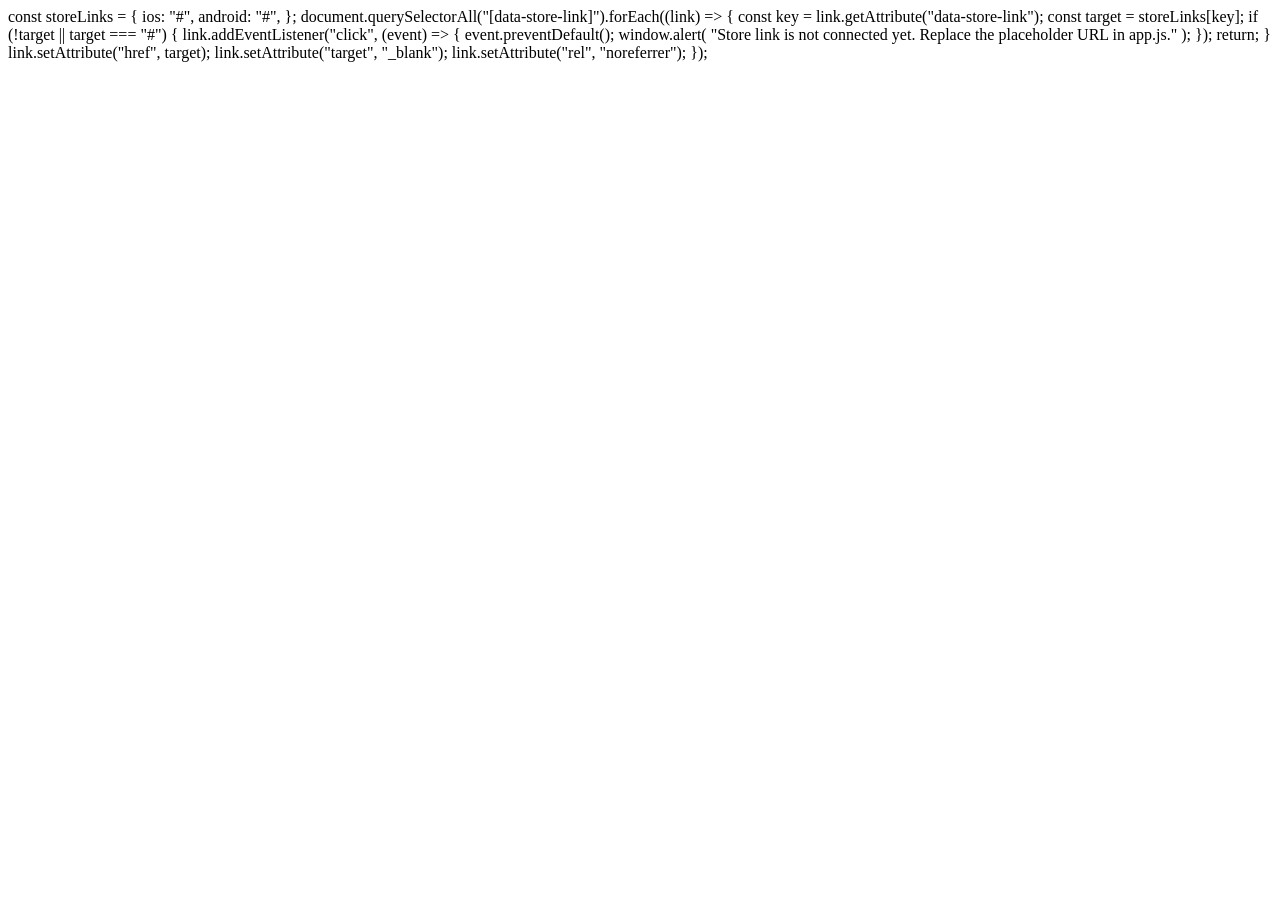
==== index.html @ 8aec55e8 "Create index.html" ====
<!DOCTYPE html>
<html lang="en">
  <head>
    <meta charset="UTF-8" />
    <meta name="viewport" content="width=device-width, initial-scale=1.0" />
    <meta http-equiv="refresh" content="0; url=./index.html" />
    <title>Ciphera</title>
  </head>
  <body></body>
</html>

const storeLinks = {
  ios: "#",
  android: "#",
};

document.querySelectorAll("[data-store-link]").forEach((link) => {
  const key = link.getAttribute("data-store-link");
  const target = storeLinks[key];

  if (!target || target === "#") {
    link.addEventListener("click", (event) => {
      event.preventDefault();
      window.alert(
        "Store link is not connected yet. Replace the placeholder URL in app.js."
      );
    });
    return;
  }

  link.setAttribute("href", target);
  link.setAttribute("target", "_blank");
  link.setAttribute("rel", "noreferrer");
});

<!DOCTYPE html>
<html lang="en">
  <head>
    <meta charset="UTF-8" />
    <meta name="viewport" content="width=device-width, initial-scale=1.0" />
    <title>Ciphera</title>
    <meta
      name="description"
      content="Ciphera helps users read conversation dynamics with cleaner summaries, deeper signals, and premium AI-assisted insights."
    />
    <link rel="preconnect" href="https://fonts.googleapis.com" />
    <link rel="preconnect" href="https://fonts.gstatic.com" crossorigin />
    <link
      href="https://fonts.googleapis.com/css2?family=Manrope:wght@500;600;700;800&display=swap"
      rel="stylesheet"
    />
    <link rel="stylesheet" href="./styles.css" />
  </head>
  <body>
    <div class="site-shell">
      <header class="topbar">
        <a class="brand" href="#top" aria-label="Ciphera home">
          <span class="brand-mark">C</span>
          <span class="brand-text">Ciphera</span>
        </a>

        <nav class="nav" aria-label="Primary">
          <a href="#features">Features</a>
          <a href="#how-it-works">How it works</a>
          <a href="#faq">FAQ</a>
          <a href="#download">Download</a>
        </nav>
      </header>

      <main id="top">
        <section class="hero">
          <div class="hero-copy">
            <p class="eyebrow">Conversation Intelligence</p>
            <h1>Understand the hidden rhythm behind a chat.</h1>
            <p class="hero-text">
              Ciphera turns raw conversations into clean, readable insight.
              Track emotional momentum, spot risk signals, unlock deeper AI
              interpretation, and move from guesswork to clarity.
            </p>

            <div class="hero-actions">
              <a class="button button-primary" href="#download">Get the app</a>
              <a class="button button-secondary" href="#features">See features</a>
            </div>

            <div class="hero-meta">
              <span>AI-assisted analysis</span>
              <span>Premium reports</span>
              <span>iOS and Android</span>
            </div>
          </div>

          <div class="hero-card">
            <div class="device-card">
              <div class="device-top">
                <span class="signal-pill">Live interpretation</span>
                <span class="status-dot"></span>
              </div>

              <div class="device-block">
                <p class="device-label">Emotional Heatmap</p>
                <strong>Attention is rising, but the tone is inconsistent.</strong>
              </div>

              <div class="device-grid">
                <div class="mini-card">
                  <span class="mini-label">Interest level</span>
                  <strong>78%</strong>
                </div>
                <div class="mini-card">
                  <span class="mini-label">Risk scan</span>
                  <strong>Medium</strong>
                </div>
                <div class="mini-card">
                  <span class="mini-label">Intent</span>
                  <strong>Mixed</strong>
                </div>
                <div class="mini-card">
                  <span class="mini-label">AI status</span>
                  <strong>Ready</strong>
                </div>
              </div>

              <div class="timeline-card">
                <div class="timeline-header">
                  <span>Conversation preview</span>
                  <span>Premium layer</span>
                </div>
                <div class="timeline-line line-warm"></div>
                <div class="timeline-line line-soft"></div>
                <div class="timeline-line line-neutral"></div>
              </div>
            </div>
          </div>
        </section>

        <section class="trust-strip">
          <div class="trust-item">
            <strong>Clear output</strong>
            <span>Readable summaries instead of noisy screens.</span>
          </div>
          <div class="trust-item">
            <strong>Premium depth</strong>
            <span>Unlock deeper layers only when users need more context.</span>
          </div>
          <div class="trust-item">
            <strong>Flexible access</strong>
            <span>Subscriptions and coin-based flows for advanced analysis.</span>
          </div>
        </section>

        <section class="section" id="features">
          <div class="section-head">
            <p class="eyebrow">Features</p>
            <h2>Built to make signals easier to understand.</h2>
            <p>
              Ciphera focuses on readable interpretation. The product keeps the
              analysis layer simple enough for quick decisions and deep enough
              for premium users who want more detail.
            </p>
          </div>

          <div class="feature-grid">
            <article class="feature-card">
              <h3>AI Assistant</h3>
              <p>
                Ask direct questions about a conversation and receive focused,
                structured responses without losing the broader context.
              </p>
            </article>

            <article class="feature-card">
              <h3>Signal Layers</h3>
              <p>
                Surface emotional movement, interest shifts, red flags, and
                intent clues in a cleaner analysis flow.
              </p>
            </article>

            <article class="feature-card">
              <h3>Premium Reports</h3>
              <p>
                Unlock fuller summaries, deeper modules, and expanded insight
                blocks when a user wants more than a preview.
              </p>
            </article>

            <article class="feature-card">
              <h3>Coins & Access</h3>
              <p>
                Support flexible usage with consumable packs for selected
                premium actions and focused advanced flows.
              </p>
            </article>
          </div>
        </section>

        <section class="section section-alt" id="how-it-works">
          <div class="section-head">
            <p class="eyebrow">How It Works</p>
            <h2>Simple input, structured insight.</h2>
          </div>

          <div class="steps">
            <article class="step-card">
              <span class="step-number">01</span>
              <h3>Bring in the conversation</h3>
              <p>
                Users paste messages or move through an analysis flow designed
                to gather the needed context.
              </p>
            </article>

            <article class="step-card">
              <span class="step-number">02</span>
              <h3>Read the signal stack</h3>
              <p>
                Ciphera organizes key indicators into readable sections instead
                of overwhelming the user with raw output.
              </p>
            </article>

            <article class="step-card">
              <span class="step-number">03</span>
              <h3>Go deeper when needed</h3>
              <p>
                Premium access and coin-based actions open deeper interpretation
                for users who want fuller analysis.
              </p>
            </article>
          </div>
        </section>

        <section class="section">
          <div class="section-head">
            <p class="eyebrow">Why Ciphera</p>
            <h2>Clean enough for everyday users, structured enough for growth.</h2>
          </div>

          <div class="split-grid">
            <div class="value-panel">
              <h3>For users</h3>
              <ul class="clean-list">
                <li>Readable summaries instead of cluttered dashboards</li>
                <li>Direct premium paths for deeper interpretation</li>
                <li>Fast access to AI-assisted conversation insight</li>
              </ul>
            </div>

            <div class="value-panel">
              <h3>For the product</h3>
              <ul class="clean-list">
                <li>Supports subscriptions and coin purchases</li>
                <li>Clear legal and privacy links</li>
                <li>Scales into campaigns, analytics, and attribution flows</li>
              </ul>
            </div>
          </div>
        </section>

        <section class="section faq-section" id="faq">
          <div class="section-head">
            <p class="eyebrow">FAQ</p>
            <h2>Quick answers for first-time visitors.</h2>
          </div>

          <div class="faq-list">
            <details class="faq-item" open>
              <summary>What is Ciphera?</summary>
              <p>
                Ciphera is a conversation intelligence app that helps users
                interpret message flow, emotional movement, and deeper chat
                signals with AI-assisted analysis.
              </p>
            </details>

            <details class="faq-item">
              <summary>Does Ciphera include premium content?</summary>
              <p>
                Yes. Ciphera supports premium access and additional paid flows
                such as coin-based actions for deeper analysis paths.
              </p>
            </details>

            <details class="faq-item">
              <summary>Where can users read the legal documents?</summary>
              <p>
                The app includes direct links to both the Privacy Policy and the
                Terms of Use. Those links are also listed below.
              </p>
            </details>
          </div>
        </section>

        <section class="download-card" id="download">
          <div>
            <p class="eyebrow">Download</p>
            <h2>Ready to launch Ciphera publicly.</h2>
            <p>
              Replace the store links below with your final App Store and Google
              Play URLs when the product is ready.
            </p>
          </div>

          <div class="download-actions">
            <a class="button button-primary" href="#" data-store-link="ios">
              App Store
            </a>
            <a class="button button-secondary" href="#" data-store-link="android">
              Google Play
            </a>
          </div>
        </section>
      </main>

      <footer class="footer">
        <div>
          <strong>Ciphera</strong>
          <p>Conversation intelligence with a cleaner product surface.</p>
        </div>

        <div class="footer-links">
          <a href="https://azizkutlu.github.io/Ciphera-Privacy-Policy/" target="_blank" rel="noreferrer">Privacy Policy</a>
          <a href="https://azizkutlu.github.io/Ciphera-Eula/terms.html" target="_blank" rel="noreferrer">Terms of Use</a>
        </div>
      </footer>
    </div>

    <script src="./app.js"></script>
  </body>
</html>

# Ciphera Site

Static landing page for Ciphera.

## Local preview

```bash
cd /Users/azizkutlu/Documents/ciphera-site
python3 -m http.server 4180
```

Open:

`http://localhost:4180`

## Publish with GitHub Pages

1. Create a GitHub repository, for example `Ciphera-Site`.
2. Upload all files in this folder to the root of that repository.
3. In GitHub, open `Settings > Pages`.
4. Choose `Deploy from a branch`.
5. Select `main` and `/ (root)`.
6. Save and wait for GitHub Pages to publish.

Expected live URL format:

`https://azizkutlu.github.io/Ciphera-Site/`

## Before publishing

Update the store URLs in `app.js`:

- `ios`
- `android`

:root {
  --bg: #f5f1ea;
  --surface: #fffdfa;
  --surface-soft: #f0e7dc;
  --line: #ddd1c2;
  --text: #201914;
  --muted: #6b6056;
  --accent: #b86a30;
  --accent-soft: #e9c7a7;
  --shadow: 0 18px 50px rgba(40, 25, 12, 0.08);
  --radius-xl: 28px;
  --radius-lg: 22px;
  --radius-md: 16px;
  --content-width: 1180px;
}

* {
  box-sizing: border-box;
}

html {
  scroll-behavior: smooth;
}

body {
  margin: 0;
  font-family: "Manrope", system-ui, sans-serif;
  background:
    radial-gradient(circle at top left, rgba(233, 199, 167, 0.55), transparent 24%),
    linear-gradient(180deg, #fbf8f4 0%, var(--bg) 100%);
  color: var(--text);
}

a {
  color: inherit;
  text-decoration: none;
}

.site-shell {
  max-width: var(--content-width);
  margin: 0 auto;
  padding: 24px 20px 48px;
}

.topbar {
  display: flex;
  align-items: center;
  justify-content: space-between;
  gap: 20px;
  padding: 8px 0 28px;
}

.brand {
  display: inline-flex;
  align-items: center;
  gap: 12px;
}

.brand-mark {
  width: 42px;
  height: 42px;
  display: grid;
  place-items: center;
  border-radius: 14px;
  background: linear-gradient(135deg, var(--accent) 0%, #d59258 100%);
  color: white;
  font-weight: 800;
}

.brand-text {
  font-size: 20px;
  font-weight: 800;
}

.nav {
  display: inline-flex;
  align-items: center;
  gap: 20px;
  color: var(--muted);
  font-size: 14px;
  font-weight: 700;
}

.hero {
  display: grid;
  grid-template-columns: 1.05fr 0.95fr;
  gap: 30px;
  align-items: center;
  padding: 22px 0 34px;
}

.eyebrow {
  margin: 0 0 12px;
  color: var(--accent);
  text-transform: uppercase;
  letter-spacing: 0.08em;
  font-size: 12px;
  font-weight: 800;
}

.hero h1,
.section-head h2,
.download-card h2 {
  margin: 0;
  line-height: 1.04;
  letter-spacing: -0.04em;
}

.hero h1 {
  font-size: clamp(42px, 6vw, 74px);
  max-width: 11ch;
}

.hero-text,
.section-head p,
.download-card p,
.feature-card p,
.step-card p,
.value-panel li,
.faq-item p,
.footer p {
  color: var(--muted);
  font-size: 17px;
  line-height: 1.7;
}

.hero-text {
  max-width: 60ch;
  margin: 18px 0 0;
}

.hero-actions,
.download-actions,
.footer-links,
.hero-meta {
  display: flex;
  flex-wrap: wrap;
  gap: 12px;
}

.hero-actions {
  margin-top: 28px;
}

.button {
  display: inline-flex;
  align-items: center;
  justify-content: center;
  min-height: 52px;
  padding: 0 18px;
  border-radius: 16px;
  font-size: 15px;
  font-weight: 800;
  border: 1px solid transparent;
  transition: transform 0.18s ease, border-color 0.18s ease, background 0.18s ease;
}

.button:hover {
  transform: translateY(-1px);
}

.button-primary {
  color: #fff;
  background: linear-gradient(135deg, #b86a30 0%, #cf8551 100%);
  box-shadow: 0 10px 24px rgba(184, 106, 48, 0.22);
}

.button-secondary {
  color: var(--text);
  background: rgba(255, 255, 255, 0.62);
  border-color: var(--line);
}

.hero-meta {
  margin-top: 20px;
}

.hero-meta span {
  padding: 10px 14px;
  border-radius: 999px;
  background: rgba(255, 255, 255, 0.66);
  border: 1px solid var(--line);
  color: var(--muted);
  font-size: 13px;
  font-weight: 700;
}

.hero-card,
.trust-strip,
.feature-card,
.step-card,
.value-panel,
.faq-item,
.download-card {
  background: rgba(255, 253, 250, 0.82);
  border: 1px solid var(--line);
  box-shadow: var(--shadow);
}

.hero-card {
  padding: 18px;
  border-radius: var(--radius-xl);
}

.device-card {
  border-radius: 24px;
  padding: 22px;
  background:
    linear-gradient(180deg, rgba(252, 248, 243, 0.95) 0%, rgba(244, 235, 225, 0.88) 100%);
  border: 1px solid rgba(203, 181, 160, 0.72);
}

.device-top,
.timeline-header {
  display: flex;
  align-items: center;
  justify-content: space-between;
  gap: 12px;
}

.signal-pill {
  padding: 8px 12px;
  border-radius: 999px;
  background: #fff;
  border: 1px solid var(--line);
  font-size: 12px;
  font-weight: 800;
  color: var(--accent);
}

.status-dot {
  width: 10px;
  height: 10px;
  border-radius: 50%;
  background: #4f8d53;
}

.device-block,
.mini-card,
.timeline-card {
  background: rgba(255, 255, 255, 0.72);
  border: 1px solid rgba(212, 200, 188, 0.92);
  border-radius: 18px;
}

.device-block {
  margin-top: 18px;
  padding: 18px;
}

.device-label,
.mini-label,
.timeline-header {
  color: var(--muted);
  font-size: 12px;
  font-weight: 800;
  text-transform: uppercase;
  letter-spacing: 0.06em;
}

.device-block strong,
.mini-card strong {
  display: block;
  margin-top: 8px;
  font-size: 20px;
  line-height: 1.35;
}

.device-grid {
  display: grid;
  grid-template-columns: 1fr 1fr;
  gap: 12px;
  margin-top: 14px;
}

.mini-card {
  padding: 14px;
}

.mini-card strong {
  font-size: 18px;
}

.timeline-card {
  margin-top: 14px;
  padding: 16px;
}

.timeline-line {
  height: 10px;
  border-radius: 999px;
  margin-top: 12px;
}

.line-warm {
  width: 86%;
  background: linear-gradient(90deg, #c67033 0%, #ecc19c 100%);
}

.line-soft {
  width: 62%;
  background: linear-gradient(90deg, #cc9a66 0%, #f0decd 100%);
}

.line-neutral {
  width: 74%;
  background: linear-gradient(90deg, #b8afa7 0%, #ebe1d5 100%);
}

.trust-strip,
.download-card {
  border-radius: var(--radius-xl);
}

.trust-strip {
  display: grid;
  grid-template-columns: repeat(3, 1fr);
  gap: 18px;
  padding: 18px;
}

.trust-item {
  padding: 10px 12px;
}

.trust-item strong {
  display: block;
  margin-bottom: 8px;
  font-size: 16px;
}

.trust-item span {
  color: var(--muted);
  font-size: 14px;
  line-height: 1.65;
}

.section {
  padding: 86px 0 0;
}

.section-alt {
  padding-top: 76px;
}

.section-head {
  max-width: 720px;
  margin-bottom: 24px;
}

.section-head h2,
.download-card h2 {
  font-size: clamp(30px, 4vw, 46px);
}

.section-head p {
  margin: 14px 0 0;
}

.feature-grid,
.steps,
.split-grid {
  display: grid;
  gap: 18px;
}

.feature-grid {
  grid-template-columns: repeat(4, 1fr);
}

.steps {
  grid-template-columns: repeat(3, 1fr);
}

.split-grid {
  grid-template-columns: 1fr 1fr;
}

.feature-card,
.step-card,
.value-panel,
.download-card {
  border-radius: var(--radius-lg);
  padding: 24px;
}

.feature-card h3,
.step-card h3,
.value-panel h3,
.faq-item summary {
  margin: 0;
  font-size: 21px;
  line-height: 1.25;
}

.feature-card p,
.step-card p {
  margin: 12px 0 0;
}

.step-number {
  display: inline-flex;
  align-items: center;
  justify-content: center;
  width: 44px;
  height: 44px;
  margin-bottom: 18px;
  border-radius: 14px;
  background: var(--surface-soft);
  color: var(--accent);
  font-size: 14px;
  font-weight: 800;
}

.clean-list {
  margin: 0;
  padding-left: 20px;
}

.clean-list li + li {
  margin-top: 10px;
}

.faq-list {
  display: grid;
  gap: 12px;
}

.faq-item {
  border-radius: var(--radius-md);
  padding: 20px 22px;
}

.faq-item summary {
  list-style: none;
  cursor: pointer;
}

.faq-item summary::-webkit-details-marker {
  display: none;
}

.faq-item p {
  margin: 12px 0 0;
}

.download-card {
  display: flex;
  align-items: center;
  justify-content: space-between;
  gap: 24px;
  margin-top: 86px;
}

.footer {
  display: flex;
  align-items: flex-start;
  justify-content: space-between;
  gap: 20px;
  padding: 36px 0 8px;
}

.footer p {
  max-width: 460px;
  margin: 8px 0 0;
}

.footer-links {
  justify-content: flex-end;
}

.footer-links a {
  color: var(--muted);
  font-size: 14px;
  font-weight: 700;
}

@media (max-width: 1080px) {
  .hero,
  .feature-grid,
  .steps,
  .split-grid,
  .trust-strip,
  .download-card,
  .footer {
    grid-template-columns: 1fr;
    flex-direction: column;
  }

  .hero {
    gap: 24px;
  }

  .download-card,
  .footer {
    align-items: flex-start;
  }
}

@media (max-width: 760px) {
  .site-shell {
    padding: 18px 14px 40px;
  }

  .topbar {
    flex-direction: column;
    align-items: flex-start;
    padding-bottom: 18px;
  }

  .nav {
    flex-wrap: wrap;
    gap: 12px 16px;
  }

  .hero {
    padding-top: 10px;
  }

  .feature-grid,
  .steps,
  .split-grid,
  .trust-strip {
    display: grid;
    grid-template-columns: 1fr;
  }

  .device-grid {
    grid-template-columns: 1fr;
  }

  .section {
    padding-top: 64px;
  }

  .download-card {
    margin-top: 64px;
  }
}
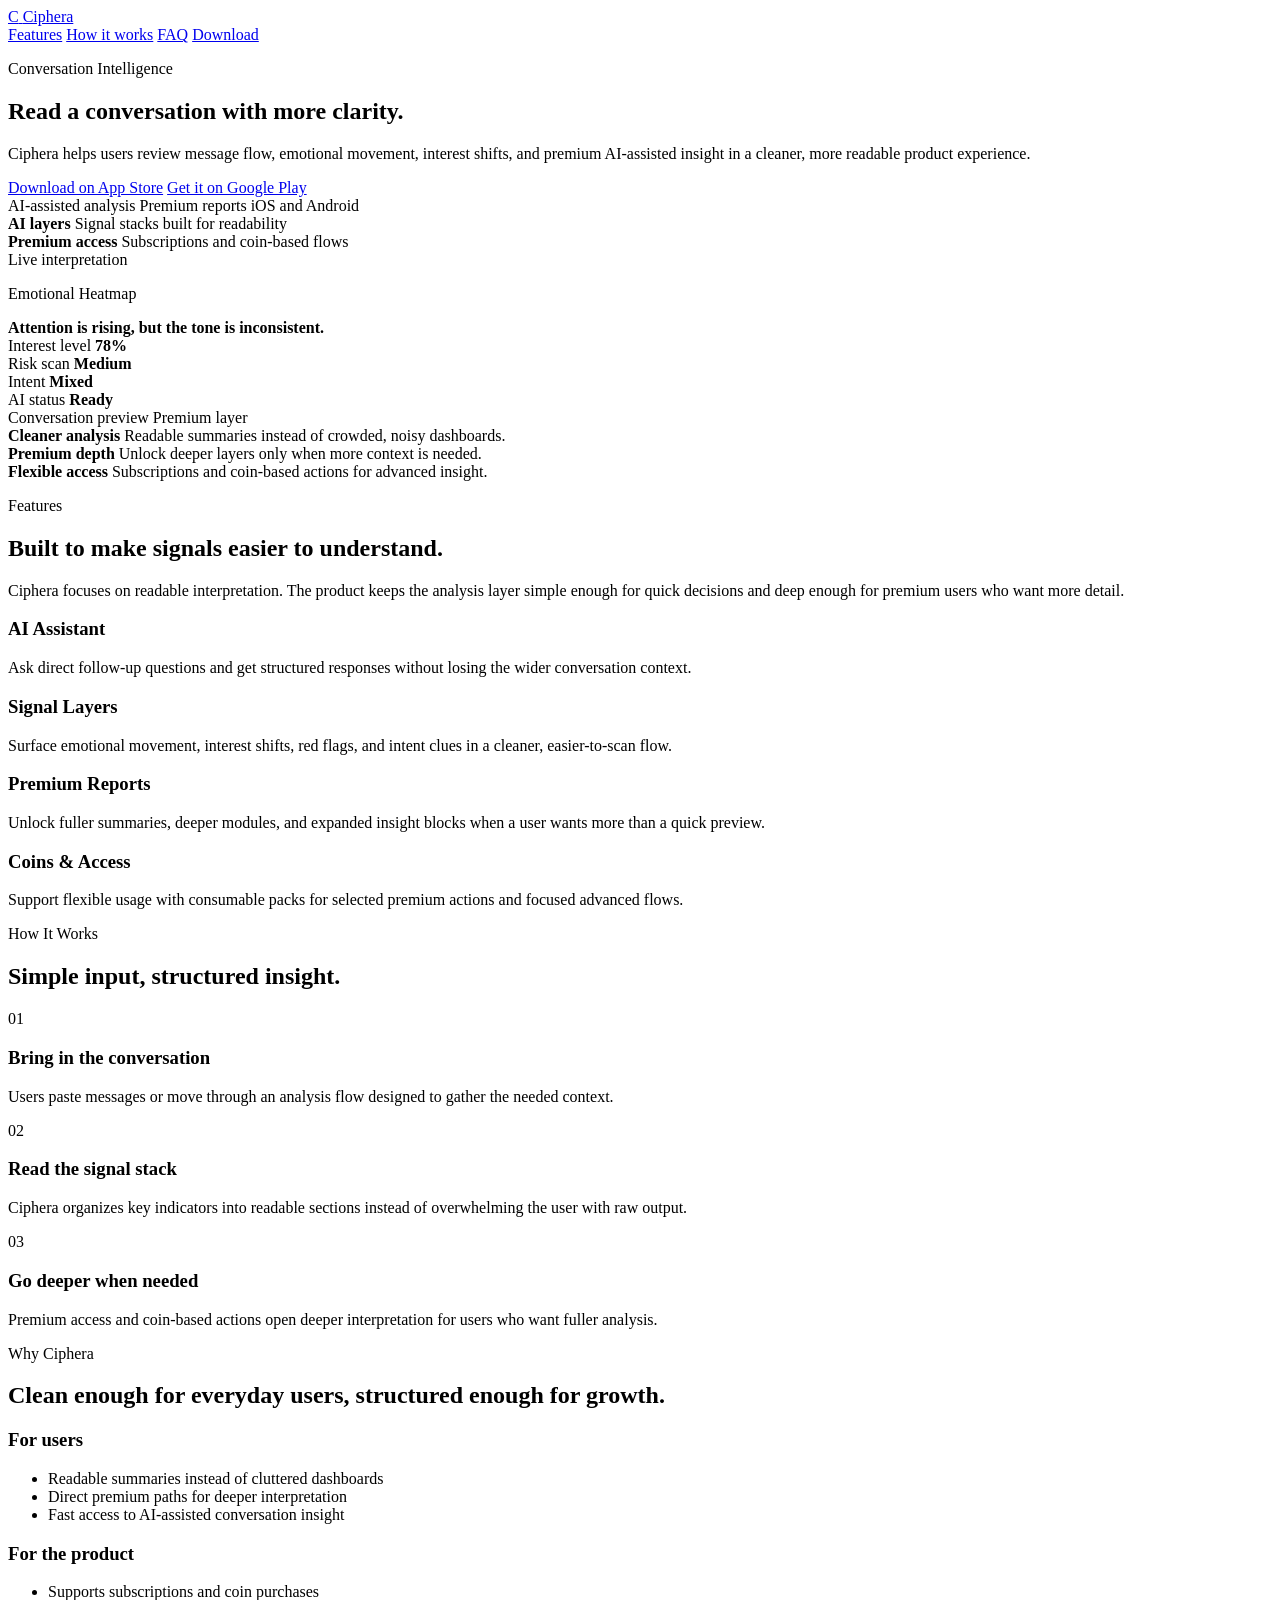
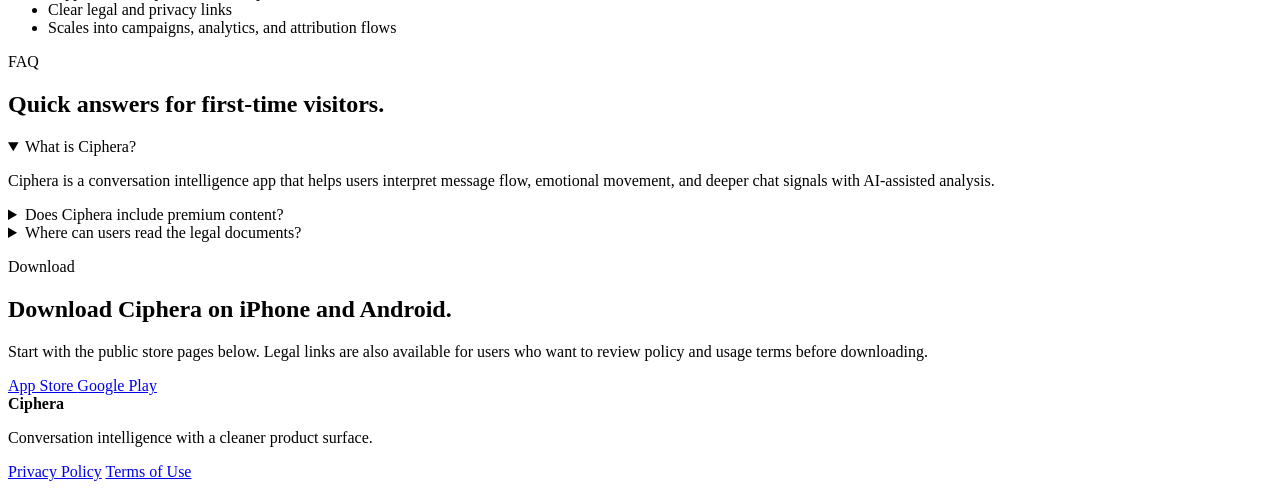
==== commit a056d83c: "Update index.html" ====
--- a/index.html
+++ b/index.html
@@ -3,45 +3,10 @@
   <head>
     <meta charset="UTF-8" />
     <meta name="viewport" content="width=device-width, initial-scale=1.0" />
-    <meta http-equiv="refresh" content="0; url=./index.html" />
-    <title>Ciphera</title>
-  </head>
-  <body></body>
-</html>
-
-const storeLinks = {
-  ios: "#",
-  android: "#",
-};
-
-document.querySelectorAll("[data-store-link]").forEach((link) => {
-  const key = link.getAttribute("data-store-link");
-  const target = storeLinks[key];
-
-  if (!target || target === "#") {
-    link.addEventListener("click", (event) => {
-      event.preventDefault();
-      window.alert(
-        "Store link is not connected yet. Replace the placeholder URL in app.js."
-      );
-    });
-    return;
-  }
-
-  link.setAttribute("href", target);
-  link.setAttribute("target", "_blank");
-  link.setAttribute("rel", "noreferrer");
-});
-
-<!DOCTYPE html>
-<html lang="en">
-  <head>
-    <meta charset="UTF-8" />
-    <meta name="viewport" content="width=device-width, initial-scale=1.0" />
-    <title>Ciphera</title>
+    <title>Ciphera | Conversation Intelligence</title>
     <meta
       name="description"
-      content="Ciphera helps users read conversation dynamics with cleaner summaries, deeper signals, and premium AI-assisted insights."
+      content="Ciphera helps users understand conversation dynamics with AI-assisted summaries, premium insight layers, and cleaner signal tracking."
     />
     <link rel="preconnect" href="https://fonts.googleapis.com" />
     <link rel="preconnect" href="https://fonts.gstatic.com" crossorigin />
@@ -71,22 +36,33 @@
         <section class="hero">
           <div class="hero-copy">
             <p class="eyebrow">Conversation Intelligence</p>
-            <h1>Understand the hidden rhythm behind a chat.</h1>
+            <h1>Read a conversation with more clarity.</h1>
             <p class="hero-text">
-              Ciphera turns raw conversations into clean, readable insight.
-              Track emotional momentum, spot risk signals, unlock deeper AI
-              interpretation, and move from guesswork to clarity.
+              Ciphera helps users review message flow, emotional movement,
+              interest shifts, and premium AI-assisted insight in a cleaner,
+              more readable product experience.
             </p>
 
             <div class="hero-actions">
-              <a class="button button-primary" href="#download">Get the app</a>
-              <a class="button button-secondary" href="#features">See features</a>
+              <a class="button button-primary" href="https://apps.apple.com/app/id6761788818" target="_blank" rel="noreferrer">Download on App Store</a>
+              <a class="button button-secondary" href="https://play.google.com/store/apps/details?id=com.azizkutlu.ciphera" target="_blank" rel="noreferrer">Get it on Google Play</a>
             </div>
 
             <div class="hero-meta">
               <span>AI-assisted analysis</span>
               <span>Premium reports</span>
               <span>iOS and Android</span>
+            </div>
+
+            <div class="hero-stats">
+              <div class="stat-card">
+                <strong>AI layers</strong>
+                <span>Signal stacks built for readability</span>
+              </div>
+              <div class="stat-card">
+                <strong>Premium access</strong>
+                <span>Subscriptions and coin-based flows</span>
+              </div>
             </div>
           </div>
 
@@ -136,16 +112,16 @@
 
         <section class="trust-strip">
           <div class="trust-item">
-            <strong>Clear output</strong>
-            <span>Readable summaries instead of noisy screens.</span>
+            <strong>Cleaner analysis</strong>
+            <span>Readable summaries instead of crowded, noisy dashboards.</span>
           </div>
           <div class="trust-item">
             <strong>Premium depth</strong>
-            <span>Unlock deeper layers only when users need more context.</span>
+            <span>Unlock deeper layers only when more context is needed.</span>
           </div>
           <div class="trust-item">
             <strong>Flexible access</strong>
-            <span>Subscriptions and coin-based flows for advanced analysis.</span>
+            <span>Subscriptions and coin-based actions for advanced insight.</span>
           </div>
         </section>
 
@@ -164,8 +140,8 @@
             <article class="feature-card">
               <h3>AI Assistant</h3>
               <p>
-                Ask direct questions about a conversation and receive focused,
-                structured responses without losing the broader context.
+                Ask direct follow-up questions and get structured responses
+                without losing the wider conversation context.
               </p>
             </article>
 
@@ -173,7 +149,7 @@
               <h3>Signal Layers</h3>
               <p>
                 Surface emotional movement, interest shifts, red flags, and
-                intent clues in a cleaner analysis flow.
+                intent clues in a cleaner, easier-to-scan flow.
               </p>
             </article>
 
@@ -181,7 +157,7 @@
               <h3>Premium Reports</h3>
               <p>
                 Unlock fuller summaries, deeper modules, and expanded insight
-                blocks when a user wants more than a preview.
+                blocks when a user wants more than a quick preview.
               </p>
             </article>
 
@@ -295,18 +271,31 @@
         <section class="download-card" id="download">
           <div>
             <p class="eyebrow">Download</p>
-            <h2>Ready to launch Ciphera publicly.</h2>
+            <h2>Download Ciphera on iPhone and Android.</h2>
             <p>
-              Replace the store links below with your final App Store and Google
-              Play URLs when the product is ready.
+              Start with the public store pages below. Legal links are also
+              available for users who want to review policy and usage terms
+              before downloading.
             </p>
           </div>
 
           <div class="download-actions">
-            <a class="button button-primary" href="#" data-store-link="ios">
+            <a
+              class="button button-primary"
+              href="https://apps.apple.com/app/id6761788818"
+              data-store-link="ios"
+              target="_blank"
+              rel="noreferrer"
+            >
               App Store
             </a>
-            <a class="button button-secondary" href="#" data-store-link="android">
+            <a
+              class="button button-secondary"
+              href="https://play.google.com/store/apps/details?id=com.azizkutlu.ciphera"
+              data-store-link="android"
+              target="_blank"
+              rel="noreferrer"
+            >
               Google Play
             </a>
           </div>
@@ -325,582 +314,5 @@
         </div>
       </footer>
     </div>
-
-    <script src="./app.js"></script>
   </body>
 </html>
-
-# Ciphera Site
-
-Static landing page for Ciphera.
-
-## Local preview
-
-```bash
-cd /Users/azizkutlu/Documents/ciphera-site
-python3 -m http.server 4180
-```
-
-Open:
-
-`http://localhost:4180`
-
-## Publish with GitHub Pages
-
-1. Create a GitHub repository, for example `Ciphera-Site`.
-2. Upload all files in this folder to the root of that repository.
-3. In GitHub, open `Settings > Pages`.
-4. Choose `Deploy from a branch`.
-5. Select `main` and `/ (root)`.
-6. Save and wait for GitHub Pages to publish.
-
-Expected live URL format:
-
-`https://azizkutlu.github.io/Ciphera-Site/`
-
-## Before publishing
-
-Update the store URLs in `app.js`:
-
-- `ios`
-- `android`
-
-:root {
-  --bg: #f5f1ea;
-  --surface: #fffdfa;
-  --surface-soft: #f0e7dc;
-  --line: #ddd1c2;
-  --text: #201914;
-  --muted: #6b6056;
-  --accent: #b86a30;
-  --accent-soft: #e9c7a7;
-  --shadow: 0 18px 50px rgba(40, 25, 12, 0.08);
-  --radius-xl: 28px;
-  --radius-lg: 22px;
-  --radius-md: 16px;
-  --content-width: 1180px;
-}
-
-* {
-  box-sizing: border-box;
-}
-
-html {
-  scroll-behavior: smooth;
-}
-
-body {
-  margin: 0;
-  font-family: "Manrope", system-ui, sans-serif;
-  background:
-    radial-gradient(circle at top left, rgba(233, 199, 167, 0.55), transparent 24%),
-    linear-gradient(180deg, #fbf8f4 0%, var(--bg) 100%);
-  color: var(--text);
-}
-
-a {
-  color: inherit;
-  text-decoration: none;
-}
-
-.site-shell {
-  max-width: var(--content-width);
-  margin: 0 auto;
-  padding: 24px 20px 48px;
-}
-
-.topbar {
-  display: flex;
-  align-items: center;
-  justify-content: space-between;
-  gap: 20px;
-  padding: 8px 0 28px;
-}
-
-.brand {
-  display: inline-flex;
-  align-items: center;
-  gap: 12px;
-}
-
-.brand-mark {
-  width: 42px;
-  height: 42px;
-  display: grid;
-  place-items: center;
-  border-radius: 14px;
-  background: linear-gradient(135deg, var(--accent) 0%, #d59258 100%);
-  color: white;
-  font-weight: 800;
-}
-
-.brand-text {
-  font-size: 20px;
-  font-weight: 800;
-}
-
-.nav {
-  display: inline-flex;
-  align-items: center;
-  gap: 20px;
-  color: var(--muted);
-  font-size: 14px;
-  font-weight: 700;
-}
-
-.hero {
-  display: grid;
-  grid-template-columns: 1.05fr 0.95fr;
-  gap: 30px;
-  align-items: center;
-  padding: 22px 0 34px;
-}
-
-.eyebrow {
-  margin: 0 0 12px;
-  color: var(--accent);
-  text-transform: uppercase;
-  letter-spacing: 0.08em;
-  font-size: 12px;
-  font-weight: 800;
-}
-
-.hero h1,
-.section-head h2,
-.download-card h2 {
-  margin: 0;
-  line-height: 1.04;
-  letter-spacing: -0.04em;
-}
-
-.hero h1 {
-  font-size: clamp(42px, 6vw, 74px);
-  max-width: 11ch;
-}
-
-.hero-text,
-.section-head p,
-.download-card p,
-.feature-card p,
-.step-card p,
-.value-panel li,
-.faq-item p,
-.footer p {
-  color: var(--muted);
-  font-size: 17px;
-  line-height: 1.7;
-}
-
-.hero-text {
-  max-width: 60ch;
-  margin: 18px 0 0;
-}
-
-.hero-actions,
-.download-actions,
-.footer-links,
-.hero-meta {
-  display: flex;
-  flex-wrap: wrap;
-  gap: 12px;
-}
-
-.hero-actions {
-  margin-top: 28px;
-}
-
-.button {
-  display: inline-flex;
-  align-items: center;
-  justify-content: center;
-  min-height: 52px;
-  padding: 0 18px;
-  border-radius: 16px;
-  font-size: 15px;
-  font-weight: 800;
-  border: 1px solid transparent;
-  transition: transform 0.18s ease, border-color 0.18s ease, background 0.18s ease;
-}
-
-.button:hover {
-  transform: translateY(-1px);
-}
-
-.button-primary {
-  color: #fff;
-  background: linear-gradient(135deg, #b86a30 0%, #cf8551 100%);
-  box-shadow: 0 10px 24px rgba(184, 106, 48, 0.22);
-}
-
-.button-secondary {
-  color: var(--text);
-  background: rgba(255, 255, 255, 0.62);
-  border-color: var(--line);
-}
-
-.hero-meta {
-  margin-top: 20px;
-}
-
-.hero-meta span {
-  padding: 10px 14px;
-  border-radius: 999px;
-  background: rgba(255, 255, 255, 0.66);
-  border: 1px solid var(--line);
-  color: var(--muted);
-  font-size: 13px;
-  font-weight: 700;
-}
-
-.hero-card,
-.trust-strip,
-.feature-card,
-.step-card,
-.value-panel,
-.faq-item,
-.download-card {
-  background: rgba(255, 253, 250, 0.82);
-  border: 1px solid var(--line);
-  box-shadow: var(--shadow);
-}
-
-.hero-card {
-  padding: 18px;
-  border-radius: var(--radius-xl);
-}
-
-.device-card {
-  border-radius: 24px;
-  padding: 22px;
-  background:
-    linear-gradient(180deg, rgba(252, 248, 243, 0.95) 0%, rgba(244, 235, 225, 0.88) 100%);
-  border: 1px solid rgba(203, 181, 160, 0.72);
-}
-
-.device-top,
-.timeline-header {
-  display: flex;
-  align-items: center;
-  justify-content: space-between;
-  gap: 12px;
-}
-
-.signal-pill {
-  padding: 8px 12px;
-  border-radius: 999px;
-  background: #fff;
-  border: 1px solid var(--line);
-  font-size: 12px;
-  font-weight: 800;
-  color: var(--accent);
-}
-
-.status-dot {
-  width: 10px;
-  height: 10px;
-  border-radius: 50%;
-  background: #4f8d53;
-}
-
-.device-block,
-.mini-card,
-.timeline-card {
-  background: rgba(255, 255, 255, 0.72);
-  border: 1px solid rgba(212, 200, 188, 0.92);
-  border-radius: 18px;
-}
-
-.device-block {
-  margin-top: 18px;
-  padding: 18px;
-}
-
-.device-label,
-.mini-label,
-.timeline-header {
-  color: var(--muted);
-  font-size: 12px;
-  font-weight: 800;
-  text-transform: uppercase;
-  letter-spacing: 0.06em;
-}
-
-.device-block strong,
-.mini-card strong {
-  display: block;
-  margin-top: 8px;
-  font-size: 20px;
-  line-height: 1.35;
-}
-
-.device-grid {
-  display: grid;
-  grid-template-columns: 1fr 1fr;
-  gap: 12px;
-  margin-top: 14px;
-}
-
-.mini-card {
-  padding: 14px;
-}
-
-.mini-card strong {
-  font-size: 18px;
-}
-
-.timeline-card {
-  margin-top: 14px;
-  padding: 16px;
-}
-
-.timeline-line {
-  height: 10px;
-  border-radius: 999px;
-  margin-top: 12px;
-}
-
-.line-warm {
-  width: 86%;
-  background: linear-gradient(90deg, #c67033 0%, #ecc19c 100%);
-}
-
-.line-soft {
-  width: 62%;
-  background: linear-gradient(90deg, #cc9a66 0%, #f0decd 100%);
-}
-
-.line-neutral {
-  width: 74%;
-  background: linear-gradient(90deg, #b8afa7 0%, #ebe1d5 100%);
-}
-
-.trust-strip,
-.download-card {
-  border-radius: var(--radius-xl);
-}
-
-.trust-strip {
-  display: grid;
-  grid-template-columns: repeat(3, 1fr);
-  gap: 18px;
-  padding: 18px;
-}
-
-.trust-item {
-  padding: 10px 12px;
-}
-
-.trust-item strong {
-  display: block;
-  margin-bottom: 8px;
-  font-size: 16px;
-}
-
-.trust-item span {
-  color: var(--muted);
-  font-size: 14px;
-  line-height: 1.65;
-}
-
-.section {
-  padding: 86px 0 0;
-}
-
-.section-alt {
-  padding-top: 76px;
-}
-
-.section-head {
-  max-width: 720px;
-  margin-bottom: 24px;
-}
-
-.section-head h2,
-.download-card h2 {
-  font-size: clamp(30px, 4vw, 46px);
-}
-
-.section-head p {
-  margin: 14px 0 0;
-}
-
-.feature-grid,
-.steps,
-.split-grid {
-  display: grid;
-  gap: 18px;
-}
-
-.feature-grid {
-  grid-template-columns: repeat(4, 1fr);
-}
-
-.steps {
-  grid-template-columns: repeat(3, 1fr);
-}
-
-.split-grid {
-  grid-template-columns: 1fr 1fr;
-}
-
-.feature-card,
-.step-card,
-.value-panel,
-.download-card {
-  border-radius: var(--radius-lg);
-  padding: 24px;
-}
-
-.feature-card h3,
-.step-card h3,
-.value-panel h3,
-.faq-item summary {
-  margin: 0;
-  font-size: 21px;
-  line-height: 1.25;
-}
-
-.feature-card p,
-.step-card p {
-  margin: 12px 0 0;
-}
-
-.step-number {
-  display: inline-flex;
-  align-items: center;
-  justify-content: center;
-  width: 44px;
-  height: 44px;
-  margin-bottom: 18px;
-  border-radius: 14px;
-  background: var(--surface-soft);
-  color: var(--accent);
-  font-size: 14px;
-  font-weight: 800;
-}
-
-.clean-list {
-  margin: 0;
-  padding-left: 20px;
-}
-
-.clean-list li + li {
-  margin-top: 10px;
-}
-
-.faq-list {
-  display: grid;
-  gap: 12px;
-}
-
-.faq-item {
-  border-radius: var(--radius-md);
-  padding: 20px 22px;
-}
-
-.faq-item summary {
-  list-style: none;
-  cursor: pointer;
-}
-
-.faq-item summary::-webkit-details-marker {
-  display: none;
-}
-
-.faq-item p {
-  margin: 12px 0 0;
-}
-
-.download-card {
-  display: flex;
-  align-items: center;
-  justify-content: space-between;
-  gap: 24px;
-  margin-top: 86px;
-}
-
-.footer {
-  display: flex;
-  align-items: flex-start;
-  justify-content: space-between;
-  gap: 20px;
-  padding: 36px 0 8px;
-}
-
-.footer p {
-  max-width: 460px;
-  margin: 8px 0 0;
-}
-
-.footer-links {
-  justify-content: flex-end;
-}
-
-.footer-links a {
-  color: var(--muted);
-  font-size: 14px;
-  font-weight: 700;
-}
-
-@media (max-width: 1080px) {
-  .hero,
-  .feature-grid,
-  .steps,
-  .split-grid,
-  .trust-strip,
-  .download-card,
-  .footer {
-    grid-template-columns: 1fr;
-    flex-direction: column;
-  }
-
-  .hero {
-    gap: 24px;
-  }
-
-  .download-card,
-  .footer {
-    align-items: flex-start;
-  }
-}
-
-@media (max-width: 760px) {
-  .site-shell {
-    padding: 18px 14px 40px;
-  }
-
-  .topbar {
-    flex-direction: column;
-    align-items: flex-start;
-    padding-bottom: 18px;
-  }
-
-  .nav {
-    flex-wrap: wrap;
-    gap: 12px 16px;
-  }
-
-  .hero {
-    padding-top: 10px;
-  }
-
-  .feature-grid,
-  .steps,
-  .split-grid,
-  .trust-strip {
-    display: grid;
-    grid-template-columns: 1fr;
-  }
-
-  .device-grid {
-    grid-template-columns: 1fr;
-  }
-
-  .section {
-    padding-top: 64px;
-  }
-
-  .download-card {
-    margin-top: 64px;
-  }
-}
